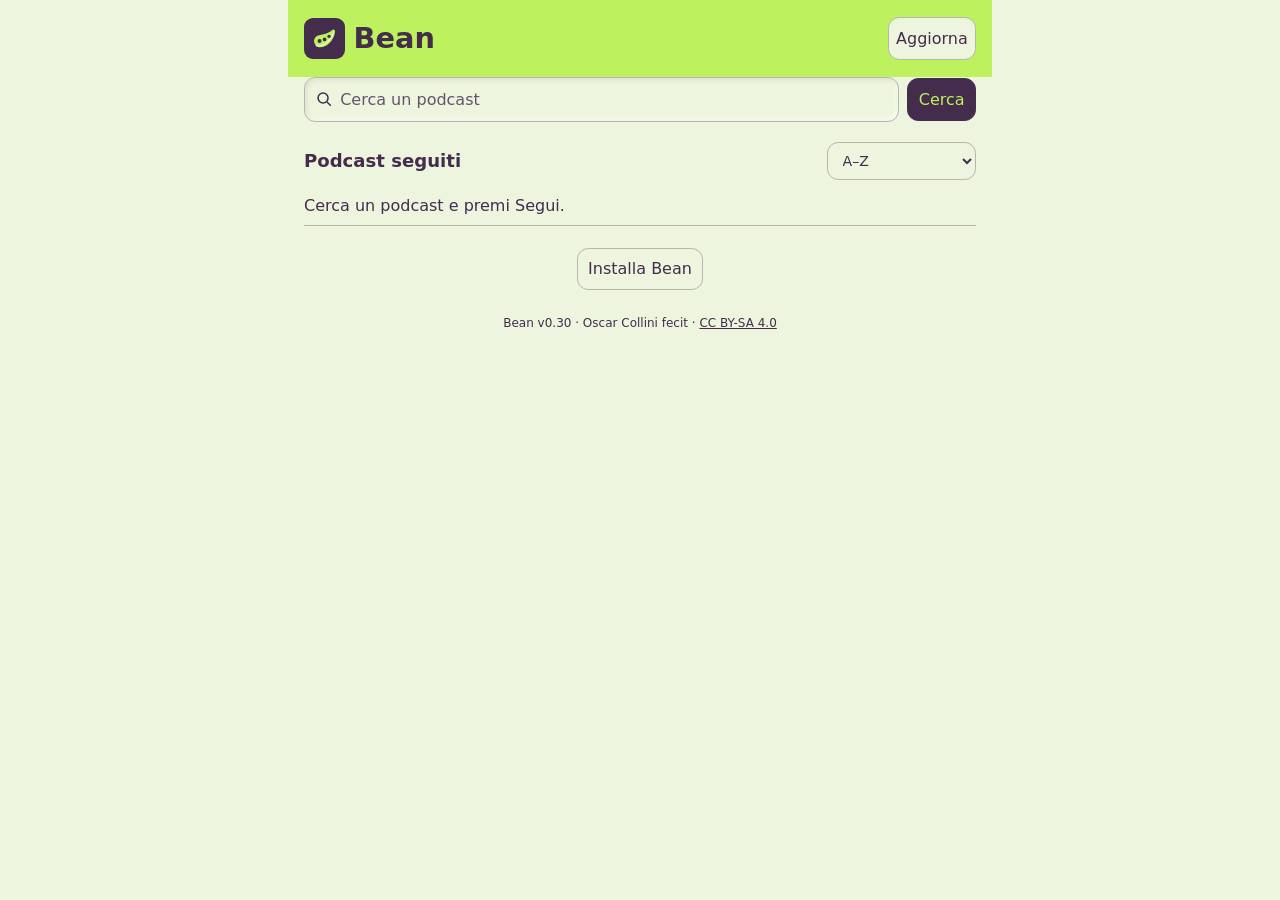
==== index.html @ 59f48e3e "Add files via upload" ====
<!doctype html>
<html lang="it">
<meta charset="utf-8">
<meta name="viewport" content="width=device-width, initial-scale=1, viewport-fit=cover">
<meta name="theme-color" content="#bef15e">
<title>Bean</title>
<link rel="manifest" href="bean.webmanifest?v=20">
<link rel="icon" href="icon.svg" type="image/svg+xml">
<link rel="apple-touch-icon" href="icon-192.png">
<link rel="stylesheet" href="style.css?v=30">
<header><img src="icon.svg" alt=""><h1>Bean</h1><button id="resume-home" type="button" hidden>In corso</button><button id="queue-home" type="button" hidden>Coda</button><button id="refresh" type="button">Aggiorna</button></header>
<main>
  <form id="search"><label class="sr" for="query">Cerca un podcast</label>
    <div class="search-field">
      <svg viewBox="0 0 24 24" aria-hidden="true"><circle cx="10.5" cy="10.5" r="6.5"/><path d="m16 16 4 4"/></svg>
      <input id="query" type="search" placeholder="Cerca un podcast" required maxlength="120">
    </div>
    <button type="submit">Cerca</button>
  </form>
  <p id="status" role="status" hidden></p>
  <section id="results-section" hidden>
    <div class="heading"><h2>Risultati</h2><button id="close-results" type="button">Chiudi</button></div>
    <ul id="results"></ul>
  </section>
  <section>
    <div class="heading podcast-list-heading">
      <h2>Podcast seguiti</h2>
      <label class="sr" for="podcast-order">Ordina i podcast seguiti</label>
      <select id="podcast-order">
        <option value="title">A–Z</option>
        <option value="recent">Ultima puntata</option>
      </select>
    </div>
    <ul id="following"></ul>
  </section>
  <div id="beanInstallPanel" class="install-panel">
    <button id="beanInstallButton" type="button">Installa Bean</button>
    <p id="beanInstallStatus" role="status"></p>
  </div>
  <p class="colophon">Bean v0.30 · Oscar Collini fecit · <a href="https://creativecommons.org/licenses/by-sa/4.0/deed.it" target="_blank" rel="noopener">CC BY-SA 4.0</a></p>
</main>
<dialog id="resume-dialog" aria-labelledby="resume-title">
  <div class="heading"><h2 id="resume-title">In corso</h2><form method="dialog"><button>Chiudi</button></form></div>
  <ul id="resume-list"></ul>
</dialog>
<dialog id="queue-dialog" aria-labelledby="queue-title">
  <div class="heading"><h2 id="queue-title">Coda</h2><form method="dialog"><button>Chiudi</button></form></div>
  <ul id="queue-list"></ul>
</dialog>
<dialog id="episode-info" aria-labelledby="episode-info-title">
  <div class="heading">
    <h2 id="episode-info-title"></h2>
    <form method="dialog"><button>Chiudi</button></form>
  </div>
  <div id="episode-notes"></div>
  <p id="episode-page" hidden><a target="_blank" rel="noopener noreferrer">Pagina della puntata</a></p>
</dialog>
<footer id="player" hidden>
  <button class="playing" id="player-view" type="button" aria-expanded="false" aria-controls="controls" aria-label="Apri vista guida">
    <img id="playing-cover" class="cover" alt="">
    <span class="playing-labels"><strong id="playing-title"></strong><small id="playing-show"></small></span>
  </button>
  <div class="player-actions">
    <button id="resume-player" type="button">In corso</button>
    <button id="queue-player" type="button">Coda</button>
    <button id="finish-episode" type="button" aria-label="Segna come ascoltato e passa al prossimo episodio in coda">✓</button>
  </div>
  <div class="timeline"><span id="elapsed">0:00</span><input id="position" type="range" min="0" max="1" step="1" value="0" aria-label="Posizione di riproduzione" disabled><span id="duration">–:––</span></div>
  <div class="controls" id="controls">
    <button id="back" type="button" aria-label="Indietro di 10 secondi">−10 s</button>
    <button id="toggle" type="button" aria-label="Riproduci">
      <svg viewBox="0 0 24 24" aria-hidden="true"><path class="play-icon" d="M6 3l15 9-15 9z"/><path class="pause-icon" d="M5 4h5v16H5zm9 0h5v16h-5z"/></svg>
    </button>
    <button id="forward" type="button" aria-label="Avanti di 30 secondi">+30 s</button>
    <div class="playback-options">
      <label class="sr" for="rate">Velocità</label>
      <select id="rate"><option value=".75">0,75×</option><option value="1" selected>1×</option><option value="1.25">1,25×</option><option value="1.5">1,5×</option><option value="1.75">1,75×</option><option value="2">2×</option></select>
    </div>
  </div>
  <small id="audio-error" role="status" hidden></small>
  <audio id="audio" preload="none"></audio>
</footer>
<script src="app.js?v=30" defer></script>
</html>
---- style.css ----
:root {
  color-scheme: light;
  font: 16px system-ui, sans-serif;
  --pea: #bef15e;
  --accent: #432c4c;
  --panel: #eef5df;
  --recess: inset 2px 2px 5px #432c4c19, inset -2px -2px 4px #ffffff90;
  --line: color-mix(in srgb, var(--accent) 32%, var(--panel));
}
* { box-sizing: border-box; }
[hidden] { display: none !important; }
body { margin: 0 auto; max-width: 44rem; background: var(--panel); color: var(--accent); }
header, main { padding: 0 1rem; }
header, .heading, li, form, .timeline, .controls { display: flex; align-items: center; gap: .55rem; }
header { min-height: 4.8rem; background: var(--pea); }
header img { width: 2.55rem; height: 2.55rem; }
h1 { margin: 0; color: var(--accent); font-size: 1.8rem; }
header button, .heading button, li button:first-of-type { margin-left: auto; }
h2 { font-size: 1.13rem; margin: 1.25rem 0 .65rem; }
section { margin-bottom: 1.35rem; }
button, input, select { font: inherit; }
button, select { min-height: 2.65rem; border: 1px solid var(--line); border-radius: .7rem; padding: .45rem .65rem; color: var(--accent); background: var(--panel); cursor: pointer; }
button[type=submit], #toggle { background: var(--accent); color: var(--pea); border-color: var(--accent); }
.search-field {
  display: flex;
  align-items: center;
  flex: 1;
  min-width: 0;
  border: 1px solid var(--line);
  border-radius: .7rem;
  background: var(--panel);
  box-shadow: var(--recess);
}
.search-field:focus-within { border-color: var(--accent); outline: 2px solid var(--accent); }
.search-field svg { flex: none; width: 1.15rem; margin-inline-start: .65rem; fill: none; stroke: currentColor; stroke-width: 2; stroke-linecap: round; }
.search-field input { width: 100%; min-width: 0; min-height: 2.7rem; border: 0; background: transparent; padding: .5rem .65rem .5rem .4rem; color: var(--accent); }
.search-field input:focus { outline: none; }
.search-field input::placeholder { color: var(--accent); opacity: .8; }
input[type=range] { flex: 1; min-width: 0; accent-color: var(--accent); }
ul { list-style: none; margin: 0; padding: 0; }
li { border-bottom: 1px solid var(--line); padding: .65rem 0; }
li > div { flex: 1; min-width: 0; }
strong, small { display: block; overflow-wrap: anywhere; }
small, .empty, #status { color: var(--accent); }
footer { position: fixed; left: 50%; bottom: 0; transform: translateX(-50%); width: min(100%, 44rem); border-top: 1px solid var(--line); padding: .65rem 1rem calc(.65rem + env(safe-area-inset-bottom)); background: var(--pea); color: var(--accent); }
footer strong, footer small { white-space: nowrap; overflow: hidden; text-overflow: ellipsis; }
footer small { color: var(--accent); }
footer button, footer select { background: var(--panel); }
footer #toggle { background: var(--accent); color: var(--pea); border-color: var(--accent); }
footer input[type=range] { accent-color: var(--accent); }
.timeline { font-size: .95rem; margin: .4rem 0; font-variant-numeric: tabular-nums; }
.timeline input { height: 2rem; }
.controls { display: grid; grid-template-columns: minmax(0, 1fr) minmax(0, 1.8fr) minmax(0, 1fr); grid-template-areas: "back play forward" ". play speed"; gap: .4rem .65rem; max-width: 23rem; margin: 0 auto; }
.controls > button { min-width: 0; padding: 0 .25rem; font-weight: 700; }
#back, #forward { min-height: 3.75rem; border-radius: 1.25rem; font-size: 1.2rem; }
#player :is(#back, #forward) {
  background: var(--pea);
  border-color: color-mix(in srgb, var(--accent) 43%, var(--pea));
  box-shadow: 3px 3px 6px #432c4c30, -3px -3px 6px #ffffff80;
}
#player :is(#back, #forward):active {
  box-shadow: inset 2px 2px 5px #432c4c35, inset -2px -2px 4px #ffffff80;
}
#back { grid-area: back; }
#forward { grid-area: forward; }
#toggle { grid-area: play; display: grid; place-items: center; justify-self: center; width: min(100%, 6.5rem); aspect-ratio: 1; border-radius: 50%; }
#toggle svg { width: 3rem; height: 3rem; fill: currentColor; }
.playback-options { grid-area: speed; justify-self: end; min-width: 0; font-size: .85rem; }
.playback-options select { min-height: 2.25rem; max-width: 100%; padding: .25rem .35rem; }
#toggle .pause-icon, #toggle.is-playing .play-icon { display: none; }
#toggle.is-playing .pause-icon { display: inline; }
#playing-cover { width: 3.25rem; height: 3.25rem; }
#playing-title { font-size: 1.1rem; }
body:has(footer:not([hidden])) main { padding-bottom: calc(17rem + env(safe-area-inset-bottom)); }
:focus-visible { outline: 2px solid var(--accent); outline-offset: 2px; }
.sr { position: absolute; width: 1px; height: 1px; overflow: hidden; clip-path: inset(50%); white-space: nowrap; }

.podcast { display: block; padding: 0; }
.podcast > details { padding: .65rem 0; }
.podcast summary { cursor: pointer; font-weight: 650; color: var(--accent); padding: .45rem 0; overflow-wrap: anywhere; }
.podcast-episodes {
  padding: .65rem .65rem .35rem;
  border-radius: .8rem;
  background: color-mix(in srgb, var(--panel) 94%, var(--accent));
  box-shadow: var(--recess);
}
.podcast-header { display: flex; flex-wrap: wrap; align-items: center; justify-content: space-between; gap: .35rem; }
.episode { display: block; }
.episode-actions { display: flex; flex-wrap: wrap; gap: .4rem; margin-top: .45rem; }
.episode .episode-actions button { margin-left: 0; font-size: .875rem; }
.archive { padding-top: .35rem; }

.cover { width: 2.55rem; height: 2.55rem; border-radius: .55rem; object-fit: cover; vertical-align: middle; flex: none; }
.podcast-cover { position: relative; display: inline-block; vertical-align: middle; margin: 0 .55rem 0 .4rem; }
.new-dot { position: absolute; top: -.16rem; right: -.22rem; width: .7rem; height: .7rem; border: 1px solid var(--accent); border-radius: 50%; background: #c42d39; }
.playing { display: flex; align-items: center; gap: .6rem; }
.playing > div { min-width: 0; }
.episode-more summary { font-size: .875rem; padding: .65rem .4rem; }
.episode-more button { margin-right: .35rem; }
#queue-list button { padding-inline: .55rem; }


.colophon { margin: 1.6rem 0 1rem; text-align: center; font-size: .75rem; color: var(--accent); }
.colophon a { color: inherit; }

/* Keep episode navigation and the archive visually separate. */
.podcast .archive { margin: .8rem 0 .25rem .5rem; padding: .25rem .75rem; border: 1px solid var(--line); border-radius: .65rem; }
.podcast .archive > summary { font-size: .875rem; font-weight: 500; }
.archive li:last-child { border-bottom: 0; }
.episode { display: grid; grid-template-columns: minmax(0, 1fr) auto; column-gap: .45rem; align-items: start; }
.episode > div:first-child strong { display: -webkit-box; -webkit-box-orient: vertical; -webkit-line-clamp: 2; overflow: hidden; }
.episode-actions { display: flex; flex-wrap: nowrap; align-items: start; margin-top: 0; }
.episode-more { position: relative; }
.episode-more > summary { display: grid; place-items: center; min-width: 2.65rem; min-height: 2.65rem; padding: 0; border: 1px solid var(--line); border-radius: .7rem; font-size: 1.2rem; }
.episode:has(.episode-more[open]) .episode-actions { grid-column: 1 / -1; justify-content: flex-end; margin-top: .35rem; }
.episode-more[open] > :not(summary) { width: max-content; max-width: min(65vw, 18rem); margin: .35rem 0 0 auto; }
.episode-more[open] { display: flex; flex-direction: column; align-items: flex-end; }
.episode-more .archive-action button { border: 0; background: transparent; font-size: .75rem; text-decoration: underline; padding-inline: .25rem; }
.episode-actions > button { width: 2.65rem; padding-inline: 0; }

#resume-home, #queue-home { margin-left: auto; }
header :is(#resume-home, #queue-home):not([hidden]) ~ button { margin-left: 0; }
header button { padding-inline: .45rem; }
.player-actions button { padding-inline: .45rem; }
.player-actions { white-space: nowrap; }
:is(#queue-dialog, #resume-dialog) { width: min(32rem, calc(100% - 2rem)); max-height: 75dvh; padding: 1rem; border: 1px solid var(--line); border-radius: .9rem; background: var(--panel); color: var(--accent); }
:is(#queue-dialog, #resume-dialog)::backdrop { background: #432c4c66; }
:is(#queue-dialog, #resume-dialog) .heading { justify-content: space-between; }
:is(#queue-dialog, #resume-dialog) h2 { margin: 0; }

#player { display: grid; grid-template-columns: minmax(0, 1fr) auto; gap: .35rem .55rem; align-items: center; }
#player .playing { min-width: 0; border: 0; background: transparent; padding: 0; text-align: left; }
#player-view:disabled { cursor: default; opacity: 1; }
.playing-labels { min-width: 0; flex: 1; }
#player:not(.is-expanded) :is(.timeline, #back, #forward, .playback-options, .player-actions) { display: none; }
#player:not(.is-expanded) .controls { display: block; margin: 0; }
#player:not(.is-expanded) #toggle { min-height: 0; width: 3rem; height: 3rem; }
#player:not(.is-expanded) #toggle svg { width: 1.6rem; height: 1.6rem; }
#player:not(.is-expanded) #playing-cover { width: 2.6rem; height: 2.6rem; }
#player.is-expanded :is(.controls, .timeline), #audio-error { grid-column: 1 / -1; }
#player.is-expanded {
  background: var(--accent);
  color: var(--panel);
}
#player.is-expanded .playing,
#player.is-expanded :is(#playing-show, #audio-error) {
  color: var(--panel);
}
#player.is-expanded .timeline input { accent-color: var(--pea); }
#player.is-expanded .controls {
  width: 100%;
  max-width: none;
  padding: .5rem max(.4rem, calc((100% - 23rem) / 2 + .4rem)) .4rem;
  border-radius: 1.25rem;
  background: var(--pea);
}
#player.is-expanded :is(.timeline input, .player-actions button):focus-visible {
  outline-color: var(--pea);
}
body:has(#player:not([hidden]):not(.is-expanded)) main { padding-bottom: calc(6rem + env(safe-area-inset-bottom)); }

#resume-list button, #finish-episode { min-width: 2.65rem; }
.player-actions { display: flex; gap: .35rem; }
#finish-episode { font-weight: 700; font-size: 1.2rem; }

.install-panel { text-align: center; margin: 1.2rem 0; }
.install-panel p { margin: .45rem 0 0; font-size: .85rem; }
.install-panel p:empty { display: none; }

.podcast-list-heading { justify-content: space-between; flex-wrap: wrap; gap: .45rem; margin: 1.25rem 0 .35rem; }
.podcast-list-heading h2 { margin: 0; }
.podcast-list-heading select { font-size: .88rem; min-height: 2.35rem; }

#player.is-expanded #toggle {
  color: var(--accent);
  background: linear-gradient(145deg, #d1fa8a, var(--pea) 55%, #a7d74c);
  border-color: #91b94a;
  box-shadow:
    5px 6px 10px #526f3266,
    -4px -4px 8px #f0ffd399,
    inset 1px 1px 2px #f2ffd9b3;
}
#player.is-expanded #toggle:is(.is-playing, :active) {
  background: var(--pea);
  box-shadow:
    inset 4px 4px 8px #526f3266,
    inset -3px -3px 7px #f0ffd3a6;
}
.podcast-episodes {
  border: 1px solid var(--line);
  box-shadow: inset 2px 3px 7px #432c4c38, inset -2px -2px 5px #ffffffb0;
}
#episode-info {
  width: min(32rem, calc(100% - 2rem));
  max-height: 80dvh;
  padding: 1rem;
  border: 1px solid var(--line);
  border-radius: .9rem;
  background: var(--panel);
  color: var(--accent);
  overflow-wrap: anywhere;
}
#episode-info::backdrop { background: #432c4c66; }
#episode-info .heading { justify-content: space-between; align-items: start; margin-bottom: .85rem; }
#episode-info h2 { margin: 0; }
#episode-notes { line-height: 1.5; white-space: pre-line; }
#episode-notes :is(ul, ol) { padding-inline-start: 1.25rem; list-style: revert; }
#episode-notes li { display: list-item; padding: 0; border: 0; }
#episode-info a { color: inherit; text-decoration: underline; }

.older-episodes { display: block; margin: .55rem auto .25rem; }
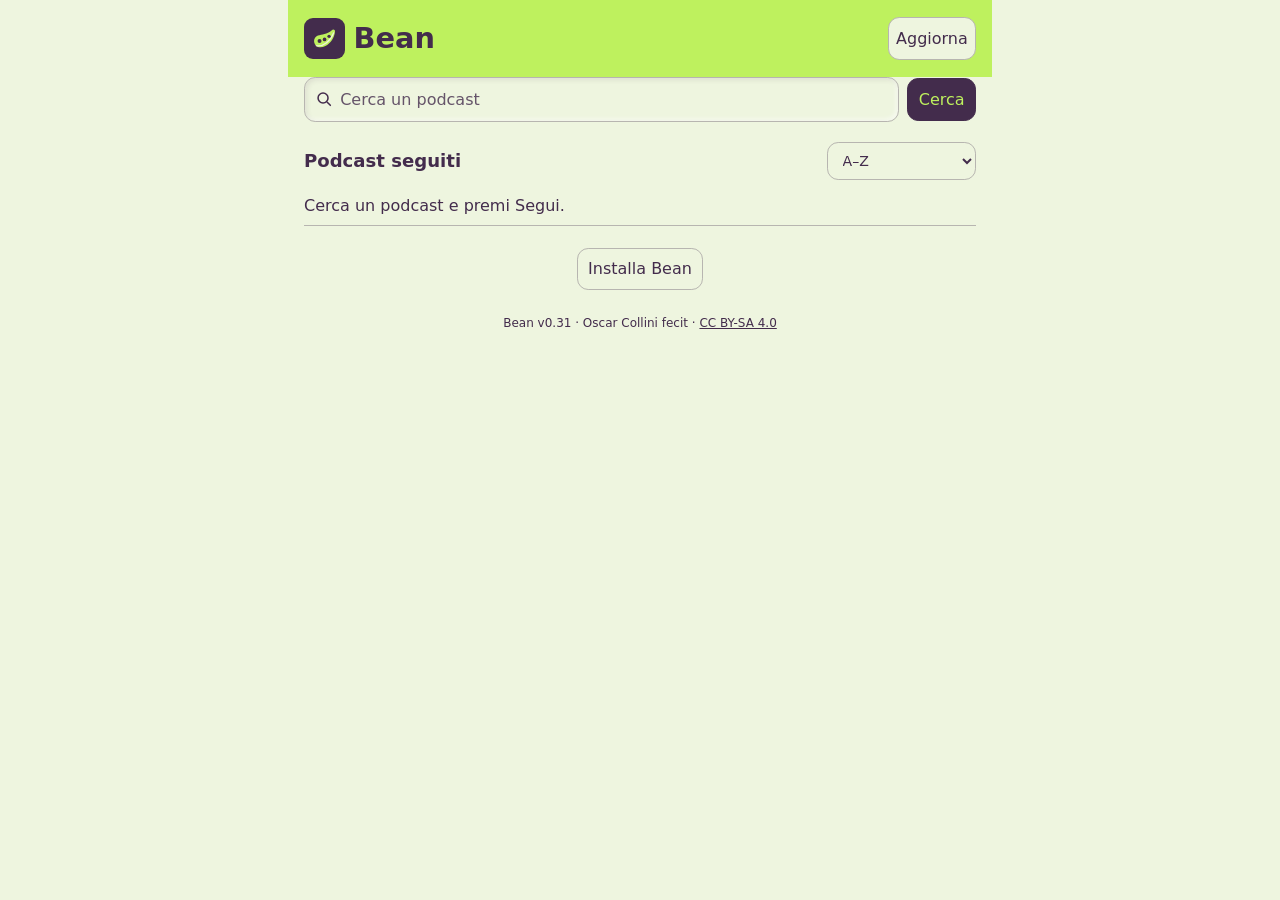
==== commit e7cac79b: "Add files via upload" ====
--- a/index.html
+++ b/index.html
@@ -7,8 +7,8 @@
 <link rel="manifest" href="bean.webmanifest?v=20">
 <link rel="icon" href="icon.svg" type="image/svg+xml">
 <link rel="apple-touch-icon" href="icon-192.png">
-<link rel="stylesheet" href="style.css?v=30">
-<header><img src="icon.svg" alt=""><h1>Bean</h1><button id="resume-home" type="button" hidden>In corso</button><button id="queue-home" type="button" hidden>Coda</button><button id="refresh" type="button">Aggiorna</button></header>
+<link rel="stylesheet" href="style.css?v=31">
+<header><img src="icon.svg" alt=""><h1>Bean</h1><button id="listening-home" type="button" hidden>Ascolto</button><button id="refresh" type="button">Aggiorna</button></header>
 <main>
   <form id="search"><label class="sr" for="query">Cerca un podcast</label>
     <div class="search-field">
@@ -37,15 +37,12 @@
     <button id="beanInstallButton" type="button">Installa Bean</button>
     <p id="beanInstallStatus" role="status"></p>
   </div>
-  <p class="colophon">Bean v0.30 · Oscar Collini fecit · <a href="https://creativecommons.org/licenses/by-sa/4.0/deed.it" target="_blank" rel="noopener">CC BY-SA 4.0</a></p>
+  <p class="colophon">Bean v0.31 · Oscar Collini fecit · <a href="https://creativecommons.org/licenses/by-sa/4.0/deed.it" target="_blank" rel="noopener">CC BY-SA 4.0</a></p>
 </main>
-<dialog id="resume-dialog" aria-labelledby="resume-title">
-  <div class="heading"><h2 id="resume-title">In corso</h2><form method="dialog"><button>Chiudi</button></form></div>
-  <ul id="resume-list"></ul>
-</dialog>
-<dialog id="queue-dialog" aria-labelledby="queue-title">
-  <div class="heading"><h2 id="queue-title">Coda</h2><form method="dialog"><button>Chiudi</button></form></div>
-  <ul id="queue-list"></ul>
+<dialog id="listening-dialog" aria-labelledby="listening-title">
+  <div class="heading"><h2 id="listening-title">Ascolto</h2><form method="dialog"><button>Chiudi</button></form></div>
+  <section aria-labelledby="queue-title"><h3 id="queue-title">Coda</h3><ul id="queue-list"></ul></section>
+  <section aria-labelledby="resume-title"><h3 id="resume-title">In corso</h3><ul id="resume-list"></ul></section>
 </dialog>
 <dialog id="episode-info" aria-labelledby="episode-info-title">
   <div class="heading">
@@ -61,8 +58,8 @@
     <span class="playing-labels"><strong id="playing-title"></strong><small id="playing-show"></small></span>
   </button>
   <div class="player-actions">
-    <button id="resume-player" type="button">In corso</button>
-    <button id="queue-player" type="button">Coda</button>
+    <button id="info-player" type="button" aria-label="Info puntata">ⓘ</button>
+    <button id="listening-player" type="button">Ascolto</button>
     <button id="finish-episode" type="button" aria-label="Segna come ascoltato e passa al prossimo episodio in coda">✓</button>
   </div>
   <div class="timeline"><span id="elapsed">0:00</span><input id="position" type="range" min="0" max="1" step="1" value="0" aria-label="Posizione di riproduzione" disabled><span id="duration">–:––</span></div>
@@ -80,5 +77,6 @@
   <small id="audio-error" role="status" hidden></small>
   <audio id="audio" preload="none"></audio>
 </footer>
-<script src="app.js?v=30" defer></script>
+<div id="undo-bar" hidden><span id="undo-message" role="status"></span><button id="undo-button" type="button">Annulla</button></div>
+<script src="app.js?v=31" defer></script>
 </html>
--- a/style.css
+++ b/style.css
@@ -108,7 +108,7 @@
 .podcast .archive > summary { font-size: .875rem; font-weight: 500; }
 .archive li:last-child { border-bottom: 0; }
 .episode { display: grid; grid-template-columns: minmax(0, 1fr) auto; column-gap: .45rem; align-items: start; }
-.episode > div:first-child strong { display: -webkit-box; -webkit-box-orient: vertical; -webkit-line-clamp: 2; overflow: hidden; }
+.episode-play strong { display: -webkit-box; -webkit-box-orient: vertical; -webkit-line-clamp: 2; overflow: hidden; }
 .episode-actions { display: flex; flex-wrap: nowrap; align-items: start; margin-top: 0; }
 .episode-more { position: relative; }
 .episode-more > summary { display: grid; place-items: center; min-width: 2.65rem; min-height: 2.65rem; padding: 0; border: 1px solid var(--line); border-radius: .7rem; font-size: 1.2rem; }
@@ -116,17 +116,57 @@
 .episode-more[open] > :not(summary) { width: max-content; max-width: min(65vw, 18rem); margin: .35rem 0 0 auto; }
 .episode-more[open] { display: flex; flex-direction: column; align-items: flex-end; }
 .episode-more .archive-action button { border: 0; background: transparent; font-size: .75rem; text-decoration: underline; padding-inline: .25rem; }
-.episode-actions > button { width: 2.65rem; padding-inline: 0; }
-
-#resume-home, #queue-home { margin-left: auto; }
-header :is(#resume-home, #queue-home):not([hidden]) ~ button { margin-left: 0; }
+li .episode-play {
+  display: grid;
+  grid-template-columns: minmax(0, 1fr) auto;
+  align-items: center;
+  gap: .45rem;
+  width: 100%;
+  margin: 0;
+  padding: 0;
+  border: 0;
+  background: transparent;
+  text-align: left;
+}
+.episode-play-icon {
+  display: grid;
+  place-items: center;
+  width: 2.65rem;
+  min-height: 2.65rem;
+  border: 1px solid var(--line);
+  border-radius: .7rem;
+  background: var(--panel);
+}
+.episode:has(.episode-more[open]) .episode-play { grid-column: 1 / -1; }
+.podcast-more { position: relative; margin-left: auto; }
+.podcast-more > summary {
+  display: grid;
+  place-items: center;
+  width: 2.65rem;
+  min-height: 2.65rem;
+  padding: 0;
+  border: 1px solid var(--line);
+  border-radius: .7rem;
+  font-size: 1.2rem;
+}
+.podcast-more > button {
+  position: absolute;
+  z-index: 2;
+  right: 0;
+  top: calc(100% + .25rem);
+  white-space: nowrap;
+}
+
+#listening-home { margin-left: auto; }
+header #listening-home:not([hidden]) ~ button { margin-left: 0; }
 header button { padding-inline: .45rem; }
 .player-actions button { padding-inline: .45rem; }
 .player-actions { white-space: nowrap; }
-:is(#queue-dialog, #resume-dialog) { width: min(32rem, calc(100% - 2rem)); max-height: 75dvh; padding: 1rem; border: 1px solid var(--line); border-radius: .9rem; background: var(--panel); color: var(--accent); }
-:is(#queue-dialog, #resume-dialog)::backdrop { background: #432c4c66; }
-:is(#queue-dialog, #resume-dialog) .heading { justify-content: space-between; }
-:is(#queue-dialog, #resume-dialog) h2 { margin: 0; }
+#listening-dialog { width: min(32rem, calc(100% - 2rem)); max-height: 75dvh; padding: 1rem; border: 1px solid var(--line); border-radius: .9rem; background: var(--panel); color: var(--accent); }
+#listening-dialog::backdrop { background: #432c4c66; }
+#listening-dialog .heading { justify-content: space-between; }
+#listening-dialog h2 { margin: 0; }
+#listening-dialog h3 { margin: .8rem 0 0; font-size: 1rem; }
 
 #player { display: grid; grid-template-columns: minmax(0, 1fr) auto; gap: .35rem .55rem; align-items: center; }
 #player .playing { min-width: 0; border: 0; background: transparent; padding: 0; text-align: left; }
@@ -209,3 +249,24 @@
 #episode-info a { color: inherit; text-decoration: underline; }
 
 .older-episodes { display: block; margin: .55rem auto .25rem; }
+
+#info-player { min-width: 2.65rem; font-weight: 700; }
+#undo-bar {
+  position: fixed;
+  z-index: 10;
+  left: 50%;
+  bottom: calc(.55rem + max(var(--player-height, 0px), env(safe-area-inset-bottom)));
+  transform: translateX(-50%);
+  display: flex;
+  align-items: center;
+  justify-content: space-between;
+  gap: .75rem;
+  width: min(28rem, calc(100% - 2rem));
+  padding: .45rem .55rem .45rem .8rem;
+  border: 1px solid var(--line);
+  border-radius: .8rem;
+  color: var(--panel);
+  background: var(--accent);
+}
+#listening-dialog #undo-bar { bottom: calc(.55rem + env(safe-area-inset-bottom)); }
+#undo-button { font-weight: 700; }
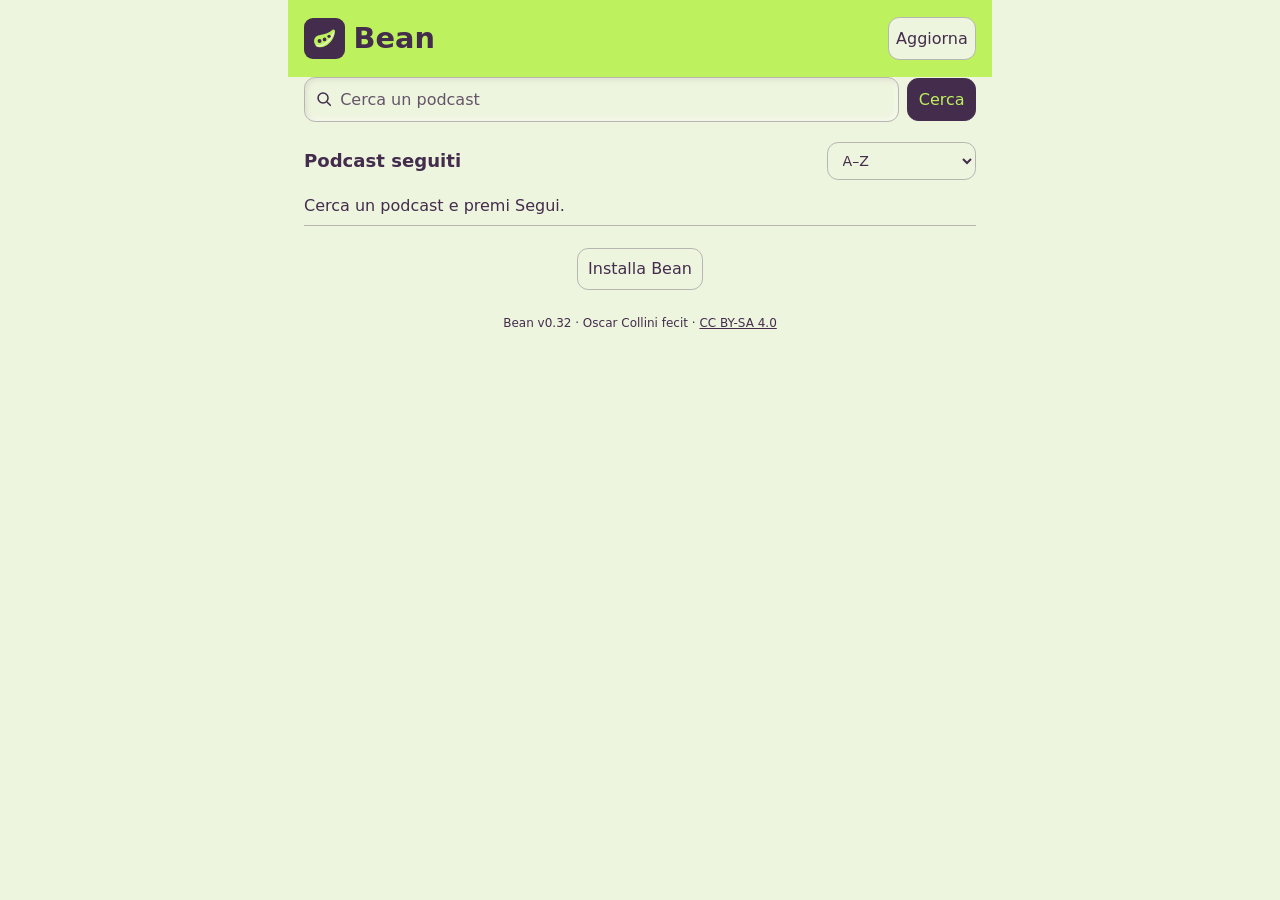
==== commit a3938711: "Add files via upload" ====
--- a/index.html
+++ b/index.html
@@ -7,7 +7,7 @@
 <link rel="manifest" href="bean.webmanifest?v=20">
 <link rel="icon" href="icon.svg" type="image/svg+xml">
 <link rel="apple-touch-icon" href="icon-192.png">
-<link rel="stylesheet" href="style.css?v=31">
+<link rel="stylesheet" href="style.css?v=32">
 <header><img src="icon.svg" alt=""><h1>Bean</h1><button id="listening-home" type="button" hidden>Ascolto</button><button id="refresh" type="button">Aggiorna</button></header>
 <main>
   <form id="search"><label class="sr" for="query">Cerca un podcast</label>
@@ -37,7 +37,7 @@
     <button id="beanInstallButton" type="button">Installa Bean</button>
     <p id="beanInstallStatus" role="status"></p>
   </div>
-  <p class="colophon">Bean v0.31 · Oscar Collini fecit · <a href="https://creativecommons.org/licenses/by-sa/4.0/deed.it" target="_blank" rel="noopener">CC BY-SA 4.0</a></p>
+  <p class="colophon">Bean v0.32 · Oscar Collini fecit · <a href="https://creativecommons.org/licenses/by-sa/4.0/deed.it" target="_blank" rel="noopener">CC BY-SA 4.0</a></p>
 </main>
 <dialog id="listening-dialog" aria-labelledby="listening-title">
   <div class="heading"><h2 id="listening-title">Ascolto</h2><form method="dialog"><button>Chiudi</button></form></div>
@@ -78,5 +78,5 @@
   <audio id="audio" preload="none"></audio>
 </footer>
 <div id="undo-bar" hidden><span id="undo-message" role="status"></span><button id="undo-button" type="button">Annulla</button></div>
-<script src="app.js?v=31" defer></script>
+<script src="app.js?v=32" defer></script>
 </html>
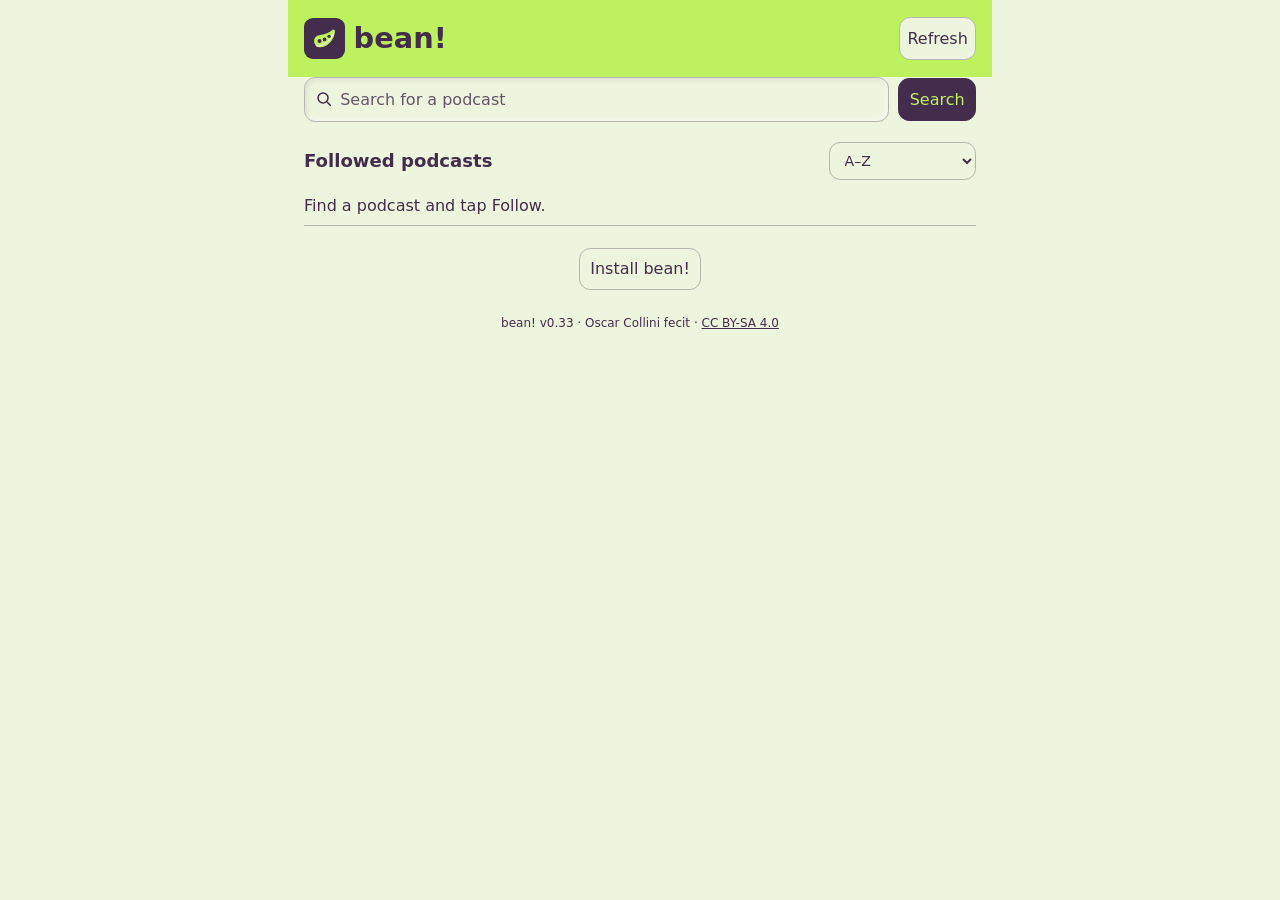
==== commit a11121be: "Add files via upload" ====
--- a/index.html
+++ b/index.html
@@ -3,12 +3,12 @@
 <meta charset="utf-8">
 <meta name="viewport" content="width=device-width, initial-scale=1, viewport-fit=cover">
 <meta name="theme-color" content="#bef15e">
-<title>Bean</title>
-<link rel="manifest" href="bean.webmanifest?v=20">
+<title>bean!</title>
+<link rel="manifest" href="bean.webmanifest?v=033">
 <link rel="icon" href="icon.svg" type="image/svg+xml">
 <link rel="apple-touch-icon" href="icon-192.png">
-<link rel="stylesheet" href="style.css?v=32">
-<header><img src="icon.svg" alt=""><h1>Bean</h1><button id="listening-home" type="button" hidden>Ascolto</button><button id="refresh" type="button">Aggiorna</button></header>
+<link rel="stylesheet" href="style.css?v=33">
+<header><img src="icon.svg" alt=""><h1>bean!</h1><button id="listening-home" type="button" hidden>Ascolto</button><button id="refresh" type="button">Aggiorna</button></header>
 <main>
   <form id="search"><label class="sr" for="query">Cerca un podcast</label>
     <div class="search-field">
@@ -34,10 +34,10 @@
     <ul id="following"></ul>
   </section>
   <div id="beanInstallPanel" class="install-panel">
-    <button id="beanInstallButton" type="button">Installa Bean</button>
+    <button id="beanInstallButton" type="button">Installa bean!</button>
     <p id="beanInstallStatus" role="status"></p>
   </div>
-  <p class="colophon">Bean v0.32 · Oscar Collini fecit · <a href="https://creativecommons.org/licenses/by-sa/4.0/deed.it" target="_blank" rel="noopener">CC BY-SA 4.0</a></p>
+  <p class="colophon">bean! v0.33 · Oscar Collini fecit · <a href="https://creativecommons.org/licenses/by-sa/4.0/deed.it" target="_blank" rel="noopener">CC BY-SA 4.0</a></p>
 </main>
 <dialog id="listening-dialog" aria-labelledby="listening-title">
   <div class="heading"><h2 id="listening-title">Ascolto</h2><form method="dialog"><button>Chiudi</button></form></div>
@@ -78,5 +78,6 @@
   <audio id="audio" preload="none"></audio>
 </footer>
 <div id="undo-bar" hidden><span id="undo-message" role="status"></span><button id="undo-button" type="button">Annulla</button></div>
-<script src="app.js?v=32" defer></script>
+<script src="locale.js?v=033"></script>
+<script src="app.js?v=33" defer></script>
 </html>
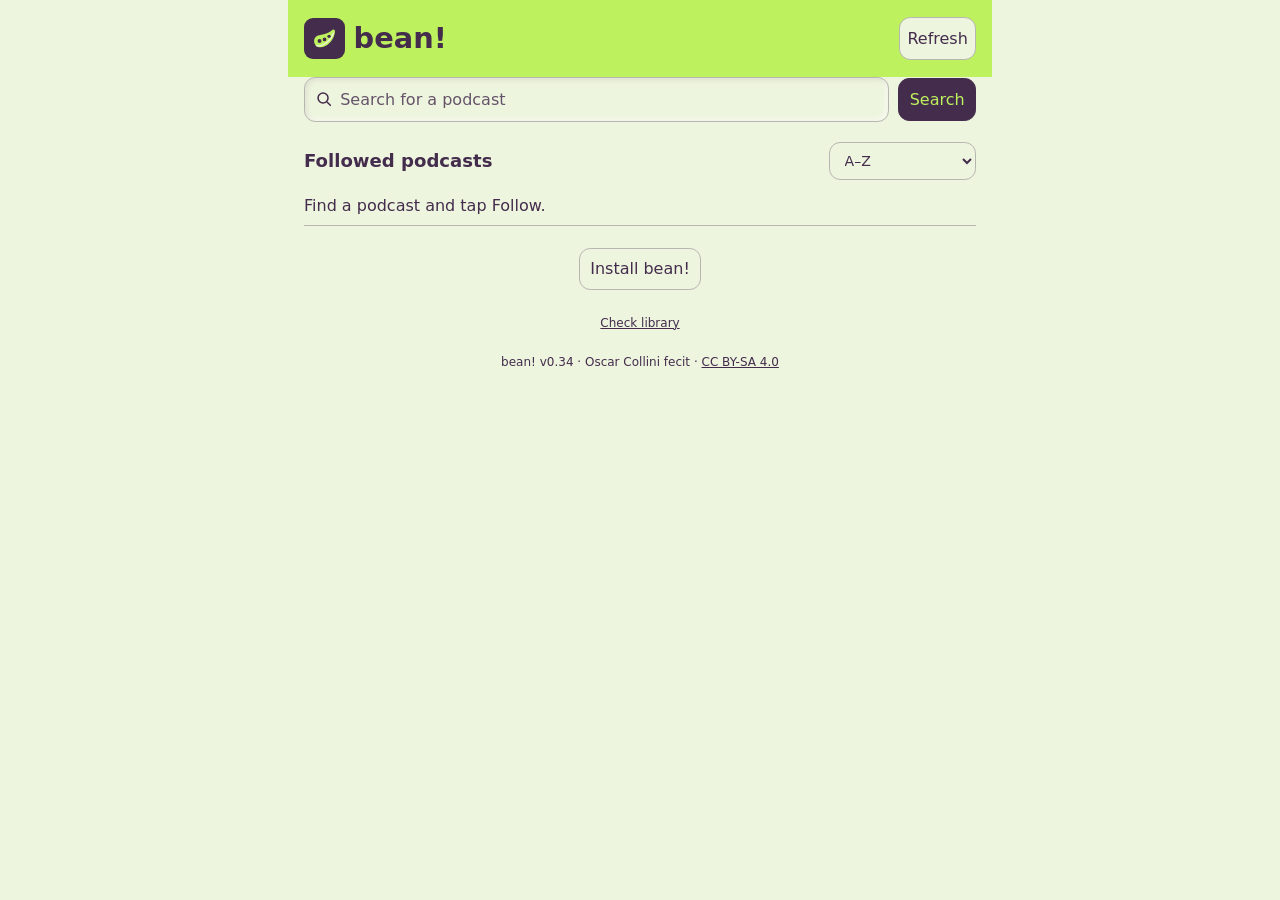
==== commit 61ac38ff: "Add files via upload" ====
--- a/index.html
+++ b/index.html
@@ -4,10 +4,10 @@
 <meta name="viewport" content="width=device-width, initial-scale=1, viewport-fit=cover">
 <meta name="theme-color" content="#bef15e">
 <title>bean!</title>
-<link rel="manifest" href="bean.webmanifest?v=033">
+<link rel="manifest" href="bean.webmanifest?v=034">
 <link rel="icon" href="icon.svg" type="image/svg+xml">
 <link rel="apple-touch-icon" href="icon-192.png">
-<link rel="stylesheet" href="style.css?v=33">
+<link rel="stylesheet" href="style.css?v=34">
 <header><img src="icon.svg" alt=""><h1>bean!</h1><button id="listening-home" type="button" hidden>Ascolto</button><button id="refresh" type="button">Aggiorna</button></header>
 <main>
   <form id="search"><label class="sr" for="query">Cerca un podcast</label>
@@ -31,13 +31,14 @@
         <option value="recent">Ultima puntata</option>
       </select>
     </div>
-    <ul id="following"></ul>
+    <ul id="following"><li role="status">Avvio di bean!…</li></ul>
   </section>
   <div id="beanInstallPanel" class="install-panel">
     <button id="beanInstallButton" type="button">Installa bean!</button>
     <p id="beanInstallStatus" role="status"></p>
   </div>
-  <p class="colophon">bean! v0.33 · Oscar Collini fecit · <a href="https://creativecommons.org/licenses/by-sa/4.0/deed.it" target="_blank" rel="noopener">CC BY-SA 4.0</a></p>
+  <p class="colophon"><a href="archivio.html">Controlla archivio</a></p>
+  <p class="colophon">bean! v0.34 · Oscar Collini fecit · <a href="https://creativecommons.org/licenses/by-sa/4.0/deed.it" target="_blank" rel="noopener">CC BY-SA 4.0</a></p>
 </main>
 <dialog id="listening-dialog" aria-labelledby="listening-title">
   <div class="heading"><h2 id="listening-title">Ascolto</h2><form method="dialog"><button>Chiudi</button></form></div>
@@ -78,6 +79,6 @@
   <audio id="audio" preload="none"></audio>
 </footer>
 <div id="undo-bar" hidden><span id="undo-message" role="status"></span><button id="undo-button" type="button">Annulla</button></div>
-<script src="locale.js?v=033"></script>
-<script src="app.js?v=33" defer></script>
+<script src="locale.js?v=034"></script>
+<script src="app.js?v=34" defer></script>
 </html>
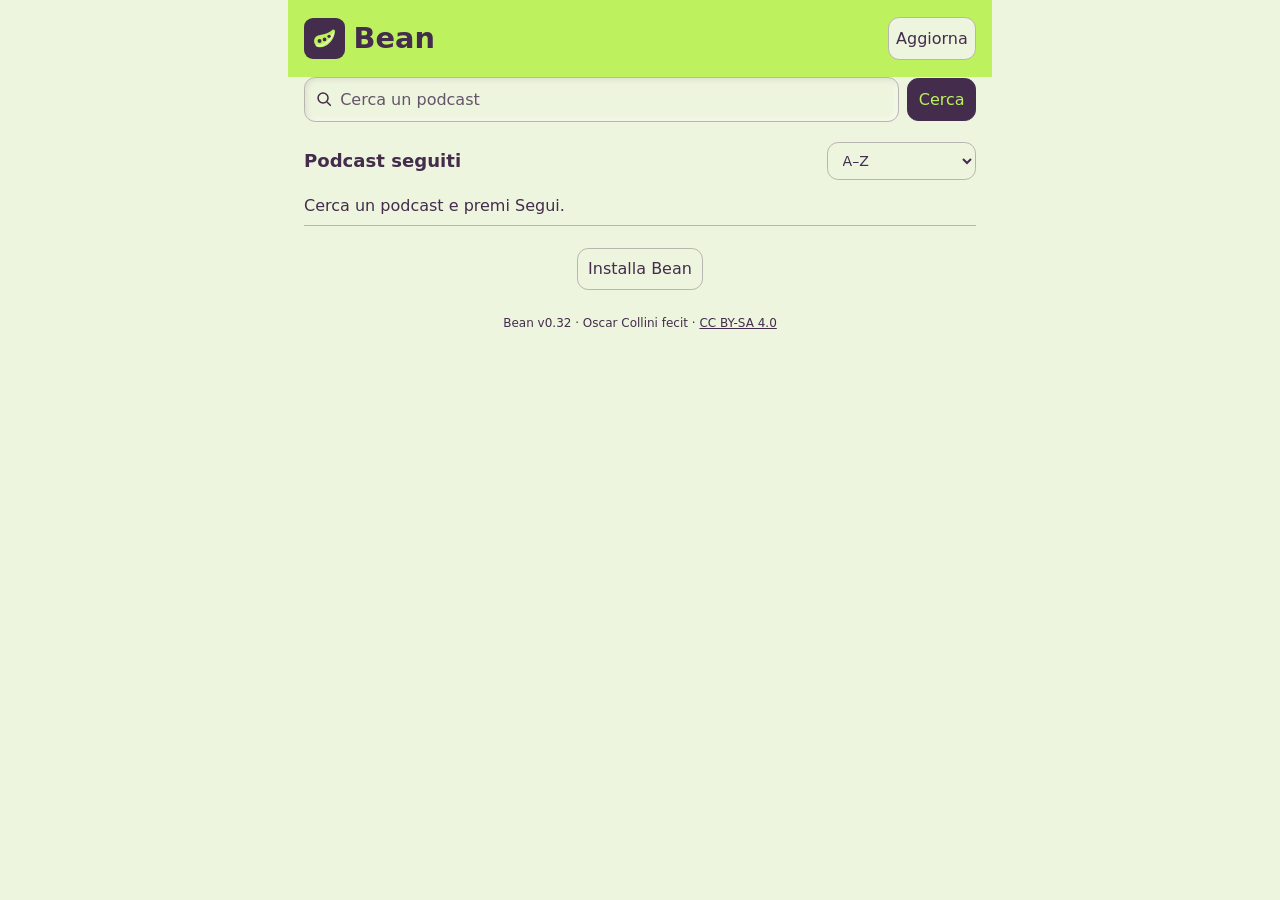
==== commit a4795370: "Add files via upload" ====
--- a/index.html
+++ b/index.html
@@ -3,12 +3,12 @@
 <meta charset="utf-8">
 <meta name="viewport" content="width=device-width, initial-scale=1, viewport-fit=cover">
 <meta name="theme-color" content="#bef15e">
-<title>bean!</title>
-<link rel="manifest" href="bean.webmanifest?v=034">
+<title>Bean</title>
+<link rel="manifest" href="bean.webmanifest?v=20">
 <link rel="icon" href="icon.svg" type="image/svg+xml">
 <link rel="apple-touch-icon" href="icon-192.png">
-<link rel="stylesheet" href="style.css?v=34">
-<header><img src="icon.svg" alt=""><h1>bean!</h1><button id="listening-home" type="button" hidden>Ascolto</button><button id="refresh" type="button">Aggiorna</button></header>
+<link rel="stylesheet" href="style.css?v=32">
+<header><img src="icon.svg" alt=""><h1>Bean</h1><button id="listening-home" type="button" hidden>Ascolto</button><button id="refresh" type="button">Aggiorna</button></header>
 <main>
   <form id="search"><label class="sr" for="query">Cerca un podcast</label>
     <div class="search-field">
@@ -31,14 +31,13 @@
         <option value="recent">Ultima puntata</option>
       </select>
     </div>
-    <ul id="following"><li role="status">Avvio di bean!…</li></ul>
+    <ul id="following"></ul>
   </section>
   <div id="beanInstallPanel" class="install-panel">
-    <button id="beanInstallButton" type="button">Installa bean!</button>
+    <button id="beanInstallButton" type="button">Installa Bean</button>
     <p id="beanInstallStatus" role="status"></p>
   </div>
-  <p class="colophon"><a href="archivio.html">Controlla archivio</a></p>
-  <p class="colophon">bean! v0.34 · Oscar Collini fecit · <a href="https://creativecommons.org/licenses/by-sa/4.0/deed.it" target="_blank" rel="noopener">CC BY-SA 4.0</a></p>
+  <p class="colophon">Bean v0.32 · Oscar Collini fecit · <a href="https://creativecommons.org/licenses/by-sa/4.0/deed.it" target="_blank" rel="noopener">CC BY-SA 4.0</a></p>
 </main>
 <dialog id="listening-dialog" aria-labelledby="listening-title">
   <div class="heading"><h2 id="listening-title">Ascolto</h2><form method="dialog"><button>Chiudi</button></form></div>
@@ -79,6 +78,5 @@
   <audio id="audio" preload="none"></audio>
 </footer>
 <div id="undo-bar" hidden><span id="undo-message" role="status"></span><button id="undo-button" type="button">Annulla</button></div>
-<script src="locale.js?v=034"></script>
-<script src="app.js?v=34" defer></script>
+<script src="app.js?v=32" defer></script>
 </html>
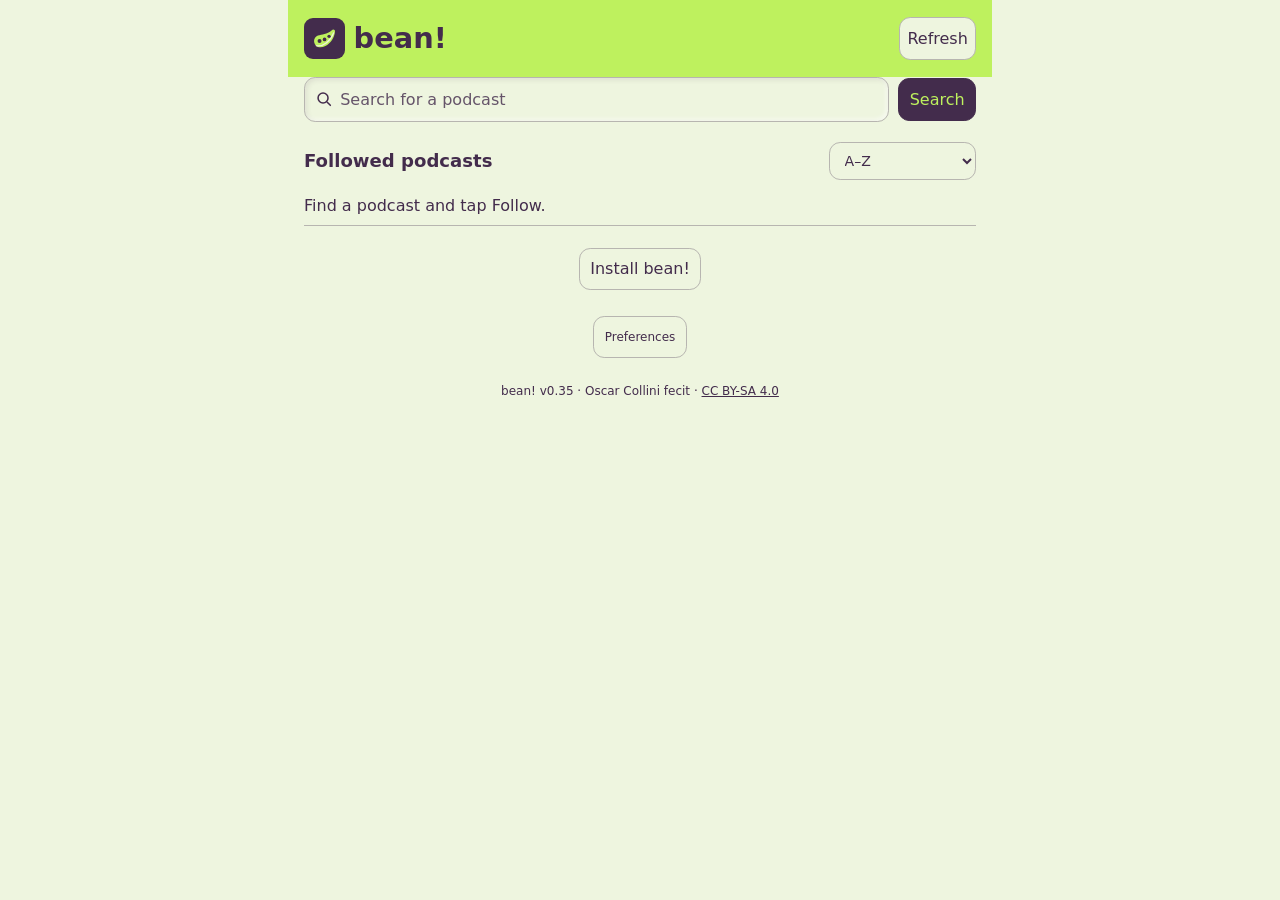
==== commit 56085944: "Add files via upload" ====
--- a/index.html
+++ b/index.html
@@ -3,12 +3,12 @@
 <meta charset="utf-8">
 <meta name="viewport" content="width=device-width, initial-scale=1, viewport-fit=cover">
 <meta name="theme-color" content="#bef15e">
-<title>Bean</title>
-<link rel="manifest" href="bean.webmanifest?v=20">
+<title>bean!</title>
+<link rel="manifest" href="bean.webmanifest?v=035">
 <link rel="icon" href="icon.svg" type="image/svg+xml">
 <link rel="apple-touch-icon" href="icon-192.png">
-<link rel="stylesheet" href="style.css?v=32">
-<header><img src="icon.svg" alt=""><h1>Bean</h1><button id="listening-home" type="button" hidden>Ascolto</button><button id="refresh" type="button">Aggiorna</button></header>
+<link rel="stylesheet" href="style.css?v=35">
+<header><img src="icon.svg" alt=""><h1>bean!</h1><button id="listening-home" type="button" hidden>Ascolto</button><button id="refresh" type="button">Aggiorna</button></header>
 <main>
   <form id="search"><label class="sr" for="query">Cerca un podcast</label>
     <div class="search-field">
@@ -31,14 +31,38 @@
         <option value="recent">Ultima puntata</option>
       </select>
     </div>
-    <ul id="following"></ul>
+    <ul id="following"><li role="status">Avvio di bean!…</li></ul>
   </section>
   <div id="beanInstallPanel" class="install-panel">
-    <button id="beanInstallButton" type="button">Installa Bean</button>
+    <button id="beanInstallButton" type="button">Installa bean!</button>
     <p id="beanInstallStatus" role="status"></p>
   </div>
-  <p class="colophon">Bean v0.32 · Oscar Collini fecit · <a href="https://creativecommons.org/licenses/by-sa/4.0/deed.it" target="_blank" rel="noopener">CC BY-SA 4.0</a></p>
+  <p class="colophon"><button id="library-open" type="button">Preferenze</button></p>
+  <p class="colophon">bean! v0.35 · Oscar Collini fecit · <a href="https://creativecommons.org/licenses/by-sa/4.0/deed.it" target="_blank" rel="noopener">CC BY-SA 4.0</a></p>
 </main>
+<dialog id="library-dialog" aria-labelledby="library-title">
+  <div class="heading"><h2 id="library-title">Preferenze</h2><form method="dialog"><button>Chiudi</button></form></div>
+  <section>
+    <h3>Abbonamenti · OPML</h3>
+    <p>Importa o esporta i feed. I podcast già seguiti restano nella lista.</p>
+    <div class="library-actions">
+      <button id="opml-import" type="button">Importa OPML</button>
+      <button id="opml-export" type="button">Esporta OPML</button>
+    </div>
+    <input id="opml-file" type="file" accept=".opml,.xml,text/xml,application/xml" hidden>
+  </section>
+  <section>
+    <h3>Backup completo · JSON</h3>
+    <p>Include abbonamenti, ascolti, posizione, coda, velocità e ordinamento. Il ripristino sostituisce i dati correnti.</p>
+    <div class="library-actions">
+      <button id="backup-import" type="button">Ripristina backup</button>
+      <button id="backup-export" type="button">Esporta backup</button>
+    </div>
+    <input id="backup-file" type="file" accept=".json,application/json" hidden>
+  </section>
+  <p id="library-status" role="status"></p>
+  <p><a href="archivio.html">Controlla archivio</a></p>
+</dialog>
 <dialog id="listening-dialog" aria-labelledby="listening-title">
   <div class="heading"><h2 id="listening-title">Ascolto</h2><form method="dialog"><button>Chiudi</button></form></div>
   <section aria-labelledby="queue-title"><h3 id="queue-title">Coda</h3><ul id="queue-list"></ul></section>
@@ -78,5 +102,6 @@
   <audio id="audio" preload="none"></audio>
 </footer>
 <div id="undo-bar" hidden><span id="undo-message" role="status"></span><button id="undo-button" type="button">Annulla</button></div>
-<script src="app.js?v=32" defer></script>
+<script src="locale.js?v=035"></script>
+<script src="app.js?v=35" defer></script>
 </html>
--- a/style.css
+++ b/style.css
@@ -270,3 +270,21 @@
 }
 #listening-dialog #undo-bar { bottom: calc(.55rem + env(safe-area-inset-bottom)); }
 #undo-button { font-weight: 700; }
+
+#library-dialog {
+  width: min(32rem, calc(100% - 2rem));
+  max-height: 85dvh;
+  padding: 1rem;
+  border: 1px solid var(--line);
+  border-radius: .9rem;
+  background: var(--panel);
+  color: var(--accent);
+}
+#library-dialog::backdrop { background: #432c4c66; }
+#library-dialog h2, #library-dialog h3 { margin: 0; }
+#library-dialog h3 { font-size: 1rem; }
+#library-dialog p { margin: .45rem 0; }
+#library-dialog section { margin-top: 1rem; }
+.library-actions { display: flex; flex-wrap: wrap; gap: .5rem; margin-top: .55rem; }
+#library-status:empty { display: none; }
+#library-status { font-weight: 650; }
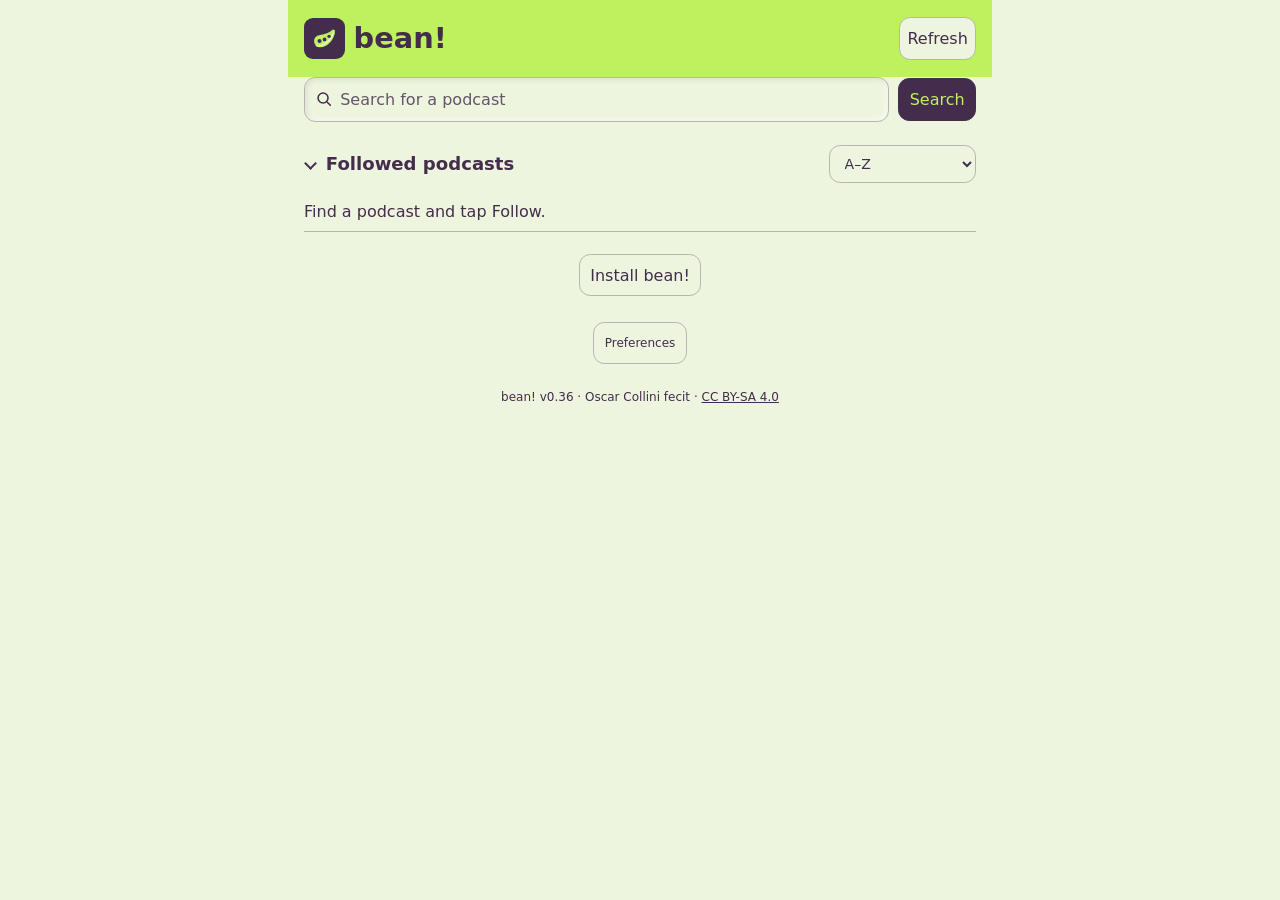
==== commit 393fdc00: "Add files via upload" ====
--- a/index.html
+++ b/index.html
@@ -4,10 +4,10 @@
 <meta name="viewport" content="width=device-width, initial-scale=1, viewport-fit=cover">
 <meta name="theme-color" content="#bef15e">
 <title>bean!</title>
-<link rel="manifest" href="bean.webmanifest?v=035">
+<link rel="manifest" href="bean.webmanifest?v=036">
 <link rel="icon" href="icon.svg" type="image/svg+xml">
 <link rel="apple-touch-icon" href="icon-192.png">
-<link rel="stylesheet" href="style.css?v=35">
+<link rel="stylesheet" href="style.css?v=36">
 <header><img src="icon.svg" alt=""><h1>bean!</h1><button id="listening-home" type="button" hidden>Ascolto</button><button id="refresh" type="button">Aggiorna</button></header>
 <main>
   <form id="search"><label class="sr" for="query">Cerca un podcast</label>
@@ -19,12 +19,12 @@
   </form>
   <p id="status" role="status" hidden></p>
   <section id="results-section" hidden>
-    <div class="heading"><h2>Risultati</h2><button id="close-results" type="button">Chiudi</button></div>
+    <div class="heading"><h2>Risultati</h2><button id="close-results" class="close-button" type="button" aria-label="Chiudi" title="Chiudi">×</button></div>
     <ul id="results"></ul>
   </section>
   <section>
     <div class="heading podcast-list-heading">
-      <h2>Podcast seguiti</h2>
+      <h2><button id="podcast-list-toggle" type="button" aria-expanded="true" aria-controls="following">Podcast seguiti</button></h2>
       <label class="sr" for="podcast-order">Ordina i podcast seguiti</label>
       <select id="podcast-order">
         <option value="title">A–Z</option>
@@ -38,10 +38,10 @@
     <p id="beanInstallStatus" role="status"></p>
   </div>
   <p class="colophon"><button id="library-open" type="button">Preferenze</button></p>
-  <p class="colophon">bean! v0.35 · Oscar Collini fecit · <a href="https://creativecommons.org/licenses/by-sa/4.0/deed.it" target="_blank" rel="noopener">CC BY-SA 4.0</a></p>
+  <p class="colophon">bean! v0.36 · Oscar Collini fecit · <a href="https://creativecommons.org/licenses/by-sa/4.0/deed.it" target="_blank" rel="noopener">CC BY-SA 4.0</a></p>
 </main>
 <dialog id="library-dialog" aria-labelledby="library-title">
-  <div class="heading"><h2 id="library-title">Preferenze</h2><form method="dialog"><button>Chiudi</button></form></div>
+  <div class="heading"><h2 id="library-title">Preferenze</h2><form method="dialog"><button class="close-button" type="submit" aria-label="Chiudi" title="Chiudi">×</button></form></div>
   <section>
     <h3>Abbonamenti · OPML</h3>
     <p>Importa o esporta i feed. I podcast già seguiti restano nella lista.</p>
@@ -64,14 +64,14 @@
   <p><a href="archivio.html">Controlla archivio</a></p>
 </dialog>
 <dialog id="listening-dialog" aria-labelledby="listening-title">
-  <div class="heading"><h2 id="listening-title">Ascolto</h2><form method="dialog"><button>Chiudi</button></form></div>
+  <div class="heading"><h2 id="listening-title">Ascolto</h2><form method="dialog"><button class="close-button" type="submit" aria-label="Chiudi" title="Chiudi">×</button></form></div>
   <section aria-labelledby="queue-title"><h3 id="queue-title">Coda</h3><ul id="queue-list"></ul></section>
   <section aria-labelledby="resume-title"><h3 id="resume-title">In corso</h3><ul id="resume-list"></ul></section>
 </dialog>
 <dialog id="episode-info" aria-labelledby="episode-info-title">
   <div class="heading">
     <h2 id="episode-info-title"></h2>
-    <form method="dialog"><button>Chiudi</button></form>
+    <form method="dialog"><button class="close-button" type="submit" aria-label="Chiudi" title="Chiudi">×</button></form>
   </div>
   <div id="episode-notes"></div>
   <p id="episode-page" hidden><a target="_blank" rel="noopener noreferrer">Pagina della puntata</a></p>
@@ -102,6 +102,6 @@
   <audio id="audio" preload="none"></audio>
 </footer>
 <div id="undo-bar" hidden><span id="undo-message" role="status"></span><button id="undo-button" type="button">Annulla</button></div>
-<script src="locale.js?v=035"></script>
-<script src="app.js?v=35" defer></script>
+<script src="locale.js?v=036"></script>
+<script src="app.js?v=36" defer></script>
 </html>
--- a/style.css
+++ b/style.css
@@ -138,23 +138,16 @@
   background: var(--panel);
 }
 .episode:has(.episode-more[open]) .episode-play { grid-column: 1 / -1; }
-.podcast-more { position: relative; margin-left: auto; }
-.podcast-more > summary {
-  display: grid;
+.unfollow-podcast { margin-inline-start: auto; }
+
+.close-button {
+  display: inline-grid;
   place-items: center;
-  width: 2.65rem;
-  min-height: 2.65rem;
+  width: 2.75rem;
+  min-height: 2.75rem;
   padding: 0;
-  border: 1px solid var(--line);
-  border-radius: .7rem;
-  font-size: 1.2rem;
-}
-.podcast-more > button {
-  position: absolute;
-  z-index: 2;
-  right: 0;
-  top: calc(100% + .25rem);
-  white-space: nowrap;
+  font-size: 1.5rem;
+  line-height: 1;
 }
 
 #listening-home { margin-left: auto; }
@@ -209,6 +202,28 @@
 
 .podcast-list-heading { justify-content: space-between; flex-wrap: wrap; gap: .45rem; margin: 1.25rem 0 .35rem; }
 .podcast-list-heading h2 { margin: 0; }
+#podcast-list-toggle {
+  display: flex;
+  align-items: center;
+  gap: .65rem;
+  min-height: 2.75rem;
+  margin: 0;
+  padding: .35rem .15rem;
+  border: 0;
+  font: inherit;
+  font-weight: 700;
+  text-align: start;
+}
+#podcast-list-toggle::before {
+  content: "";
+  width: .44rem;
+  height: .44rem;
+  border: solid currentColor;
+  border-width: 0 2px 2px 0;
+  rotate: -45deg;
+}
+#podcast-list-toggle[aria-expanded="true"]::before { rotate: 45deg; }
+
 .podcast-list-heading select { font-size: .88rem; min-height: 2.35rem; }
 
 #player.is-expanded #toggle {
